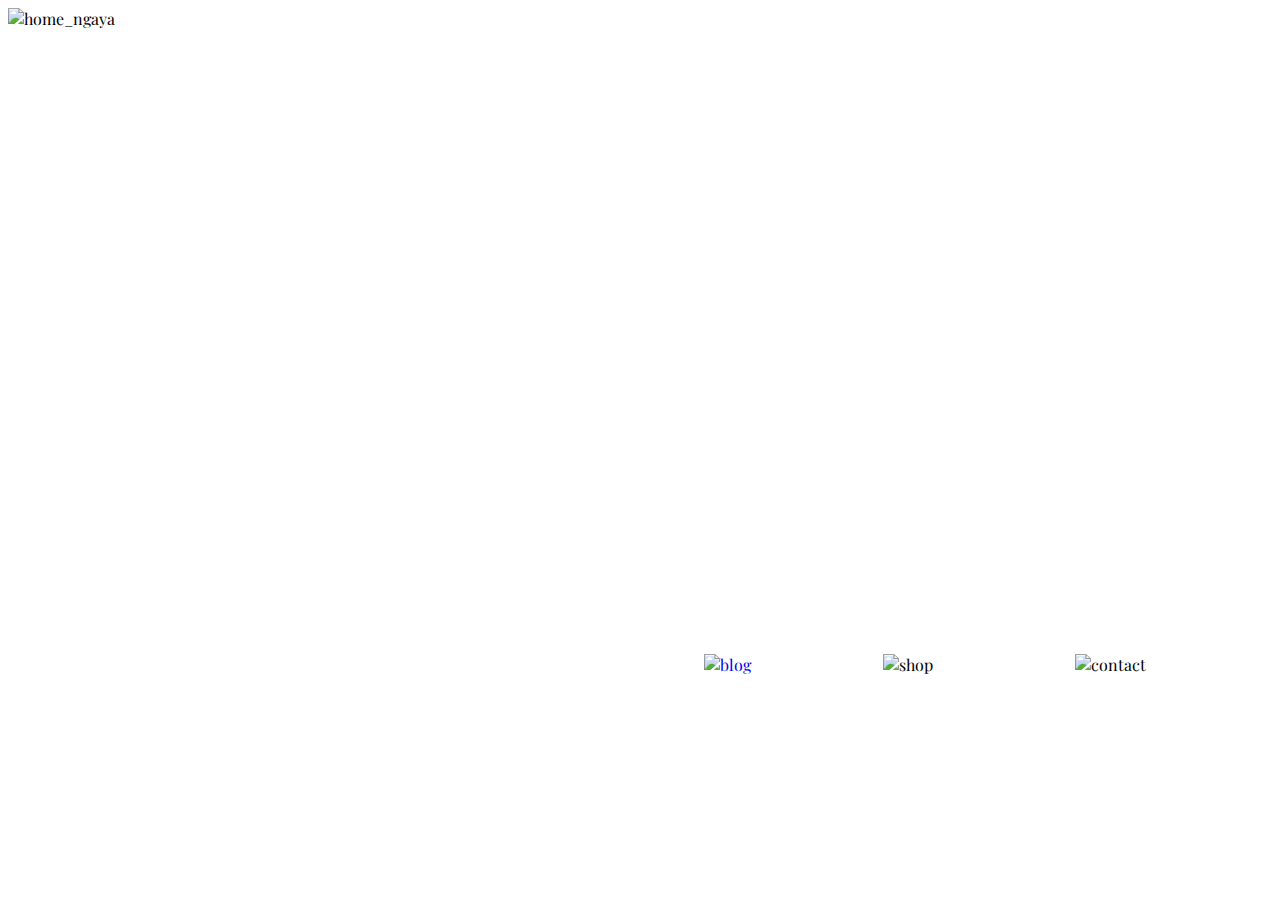
==== index.html @ c84c6b5a "Uploading website" ====
<!DOCTYPE html>
<html lang="fr">
    <head>
 
        <title>Ngaya.fr</title>
        <meta charset="utf-8" />
        <meta name = "description" content ="Boutique d'accesoires fait mains avec des tissus traditonnels comoriens ">

        <meta name="viewport" content="width=device-width, initial-scale=1"> 
        <!-- Permet de s'adapter à une version mobile + fonctionnalité de zoom-->

        <link href="https://fonts.googleapis.com/css?family=Playfair+Display" rel="stylesheet">

        <link rel="stylesheet" href="https://stackpath.bootstrapcdn.com/bootstrap/4.2.1/css/bootstrap.min.css" integrity="sha384-GJzZqFGwb1QTTN6wy59ffF1BuGJpLSa9DkKMp0DgiMDm4iYMj70gZWKYbI706tWS" crossorigin="anonymous">

        <link rel="stylesheet" href="style.css"/>

    </head>
 
    <body>

    <div class="container col-sm-12 col-md-12 col-lg-12">
	    <img src="//raw.githubusercontent.com/nadnadou/nadnadou.github.io/landing_page_V3.jpg" alt="home_ngaya" width="100%">

	    <a href="/Users/Nadiou/Documents/Site internet/Ngaya/blog_ngaya.html">
	    	<img src="/Users/Nadiou/Documents/GitHub/nadnadou.github.io/Logo_Blog_V0.png" class="blog_logo"alt="blog" width="9%">
	    </a>

	    <img src="/Users/Nadiou/Documents/GitHub/nadnadou.github.io/Logo_Shop_V0.png" class="shop_logo" alt="shop" width="9%">

	    <img src="/Users/Nadiou/Documents/GitHub/nadnadou.github.io/Logo_Contact_V0.png" class="contact_logo"alt="contact" width="9%">

	    <!-- <div class="footer">
	    	<div class="row">
	    		<div class="col-sm-12 col-md-12 col-lg-12">
	    			(c) Ngaya.fr - glkfgdlfkgdlfkg,k,gdlk,gl dk,gl dk,gl dk,g  Blog  - Accessoires faits mains - Contact
	    		</div>
	    	</div>
	    	
	    </div>-->
	</div>

	<!-- <div class="container col-sm-12 col-md-12 col-lg-12 ">

		.container
  .row
    .col

		<div class="row">
			<div class="container col-sm-12 col-md-12 col-lg-12 footer">

				(c) Ngaya.fr - Blog  - Accessoires faits mains - Contact
				
			</div>
		</div>		
	</div>

	-->
		

	</footer>

  
      <script src="https://code.jquery.com/jquery-3.3.1.slim.min.js" integrity="sha384-q8i/X+965DzO0rT7abK41JStQIAqVgRVzpbzo5smXKp4YfRvH+8abtTE1Pi6jizo" crossorigin="anonymous"></script>
      <script src="https://cdnjs.cloudflare.com/ajax/libs/popper.js/1.14.6/umd/popper.min.js" integrity="sha384-wHAiFfRlMFy6i5SRaxvfOCifBUQy1xHdJ/yoi7FRNXMRBu5WHdZYu1hA6ZOblgut" crossorigin="anonymous"></script>
      <script src="https://stackpath.bootstrapcdn.com/bootstrap/4.2.1/js/bootstrap.min.js" integrity="sha384-B0UglyR+jN6CkvvICOB2joaf5I4l3gm9GU6Hc1og6Ls7i6U/mkkaduKaBhlAXv9k" crossorigin="anonymous"></script>

         
    </body>
    
</html>
---- style.css ----
body
{
 font-family: 'Playfair Display', serif;
 background-color: white;
}

.container{
/*	padding-left: 5%;
	padding-right: 5%;
	padding-top: 5%;
	padding-bottom: 5%;*/
}

.blog_logo {
	position: absolute;
	bottom: 25%;
	left: 55%;
}

.shop_logo {
	position: absolute;
	bottom: 25%;
	left: 69%;
}

.contact_logo {
	position: absolute;
	bottom: 25%;
	left: 84%;
}

/*.footer{
	position: absolute;
	background-color: #ffe6ff; 
	bottom: 4.7%;

}
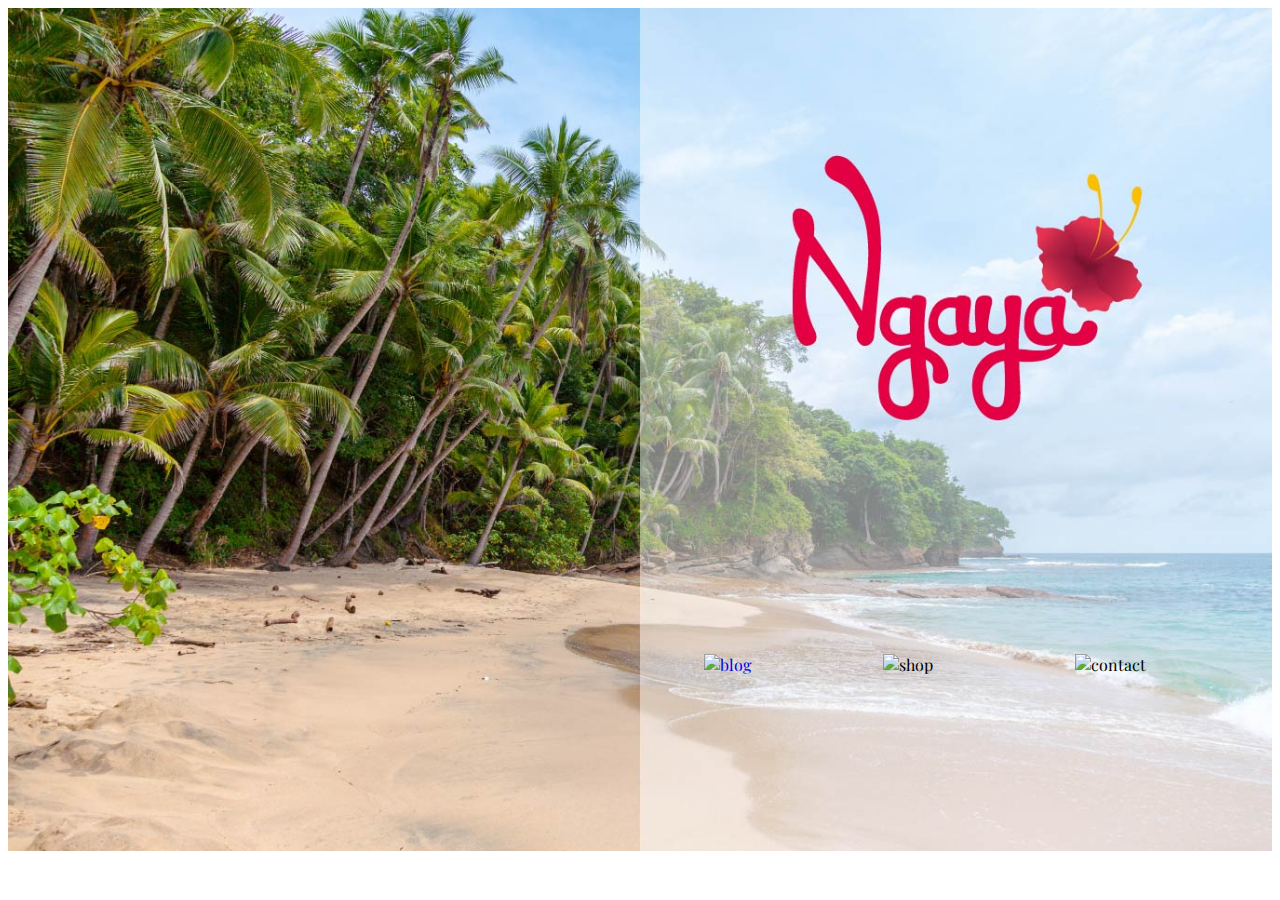
==== commit 7f28063e: "Uploading website" ====
--- a/index.html
+++ b/index.html
@@ -20,7 +20,7 @@
     <body>
 
     <div class="container col-sm-12 col-md-12 col-lg-12">
-	    <img src="//raw.githubusercontent.com/nadnadou/nadnadou.github.io/landing_page_V3.jpg" alt="home_ngaya" width="100%">
+	    <img src="//nadnadou.github.io/landing_page_V3.jpg" alt="home_ngaya" width="100%">
 
 	    <a href="/Users/Nadiou/Documents/Site internet/Ngaya/blog_ngaya.html">
 	    	<img src="/Users/Nadiou/Documents/GitHub/nadnadou.github.io/Logo_Blog_V0.png" class="blog_logo"alt="blog" width="9%">
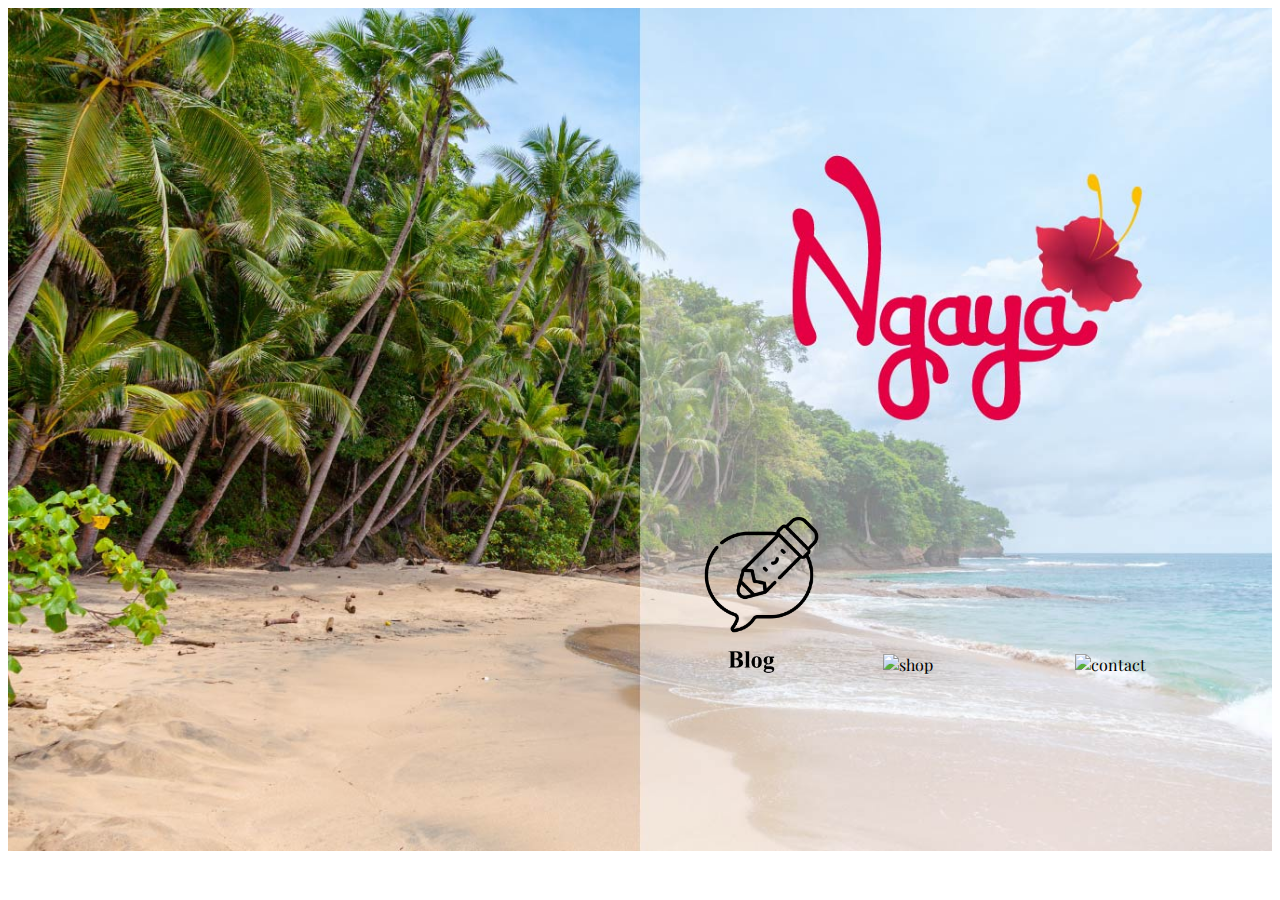
==== commit 934ce27a: "Uploading website" ====
--- a/index.html
+++ b/index.html
@@ -23,12 +23,12 @@
 	    <img src="//nadnadou.github.io/landing_page_V3.jpg" alt="home_ngaya" width="100%">
 
 	    <a href="/Users/Nadiou/Documents/Site internet/Ngaya/blog_ngaya.html">
-	    	<img src="/Users/Nadiou/Documents/GitHub/nadnadou.github.io/Logo_Blog_V0.png" class="blog_logo"alt="blog" width="9%">
+	    	<img src="//nadnadou.github.io/Logo_Blog_V0.png" class="blog_logo"alt="blog" width="9%">
 	    </a>
 
-	    <img src="/Users/Nadiou/Documents/GitHub/nadnadou.github.io/Logo_Shop_V0.png" class="shop_logo" alt="shop" width="9%">
+	    <img src="/nadnadou.github.io/Logo_Shop_V0.png" class="shop_logo" alt="shop" width="9%">
 
-	    <img src="/Users/Nadiou/Documents/GitHub/nadnadou.github.io/Logo_Contact_V0.png" class="contact_logo"alt="contact" width="9%">
+	    <img src="/nadnadou.github.io/Logo_Contact_V0.png" class="contact_logo"alt="contact" width="9%">
 
 	    <!-- <div class="footer">
 	    	<div class="row">
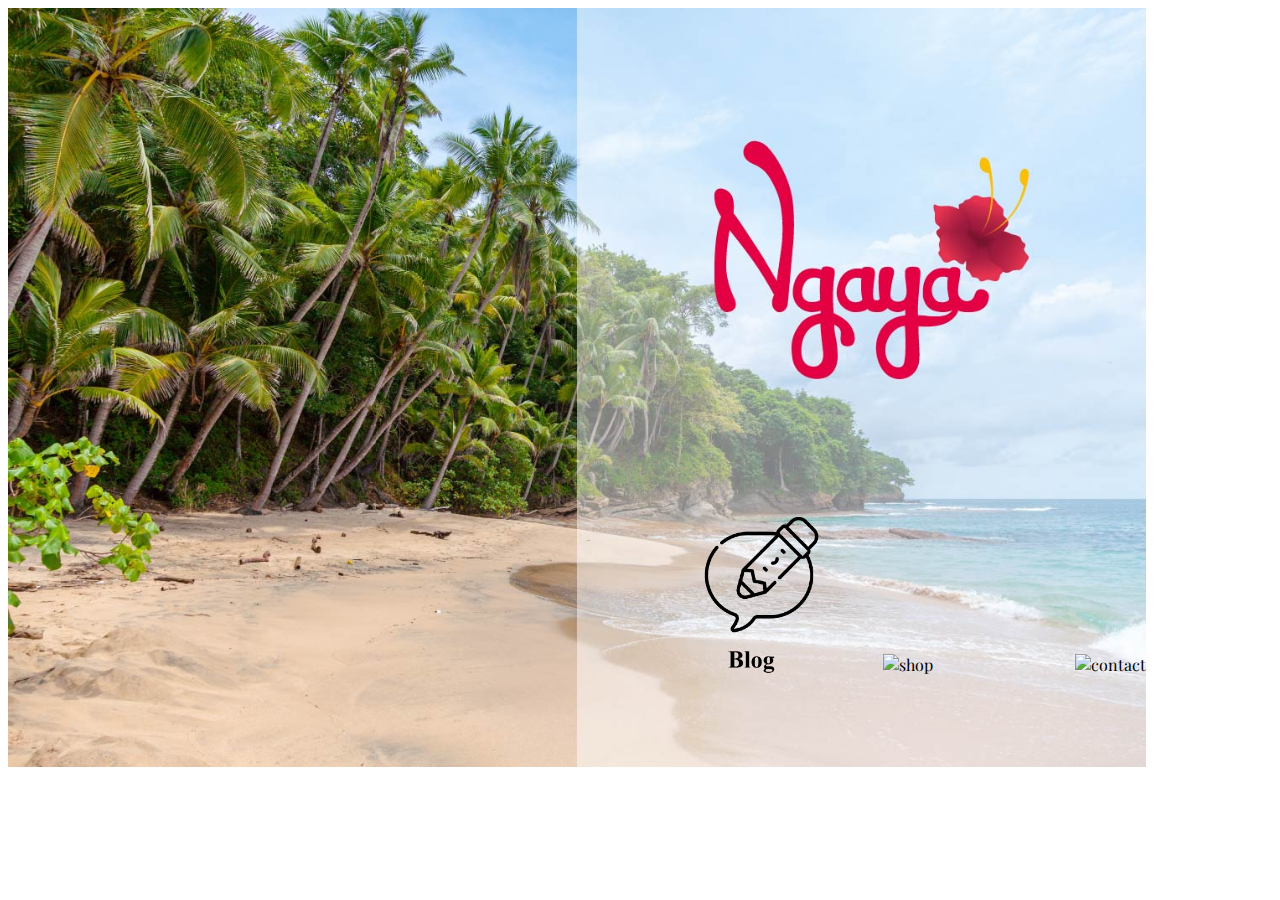
==== commit c3e19210: "Uploading website" ====
--- a/index.html
+++ b/index.html
@@ -20,7 +20,7 @@
     <body>
 
     <div class="container col-sm-12 col-md-12 col-lg-12">
-	    <img src="//nadnadou.github.io/landing_page_V3.jpg" alt="home_ngaya" width="100%">
+	    <img src="//nadnadou.github.io/landing_page_V3.jpg" alt="home_ngaya" width="90%">
 
 	    <a href="/Users/Nadiou/Documents/Site internet/Ngaya/blog_ngaya.html">
 	    	<img src="//nadnadou.github.io/Logo_Blog_V0.png" class="blog_logo"alt="blog" width="9%">
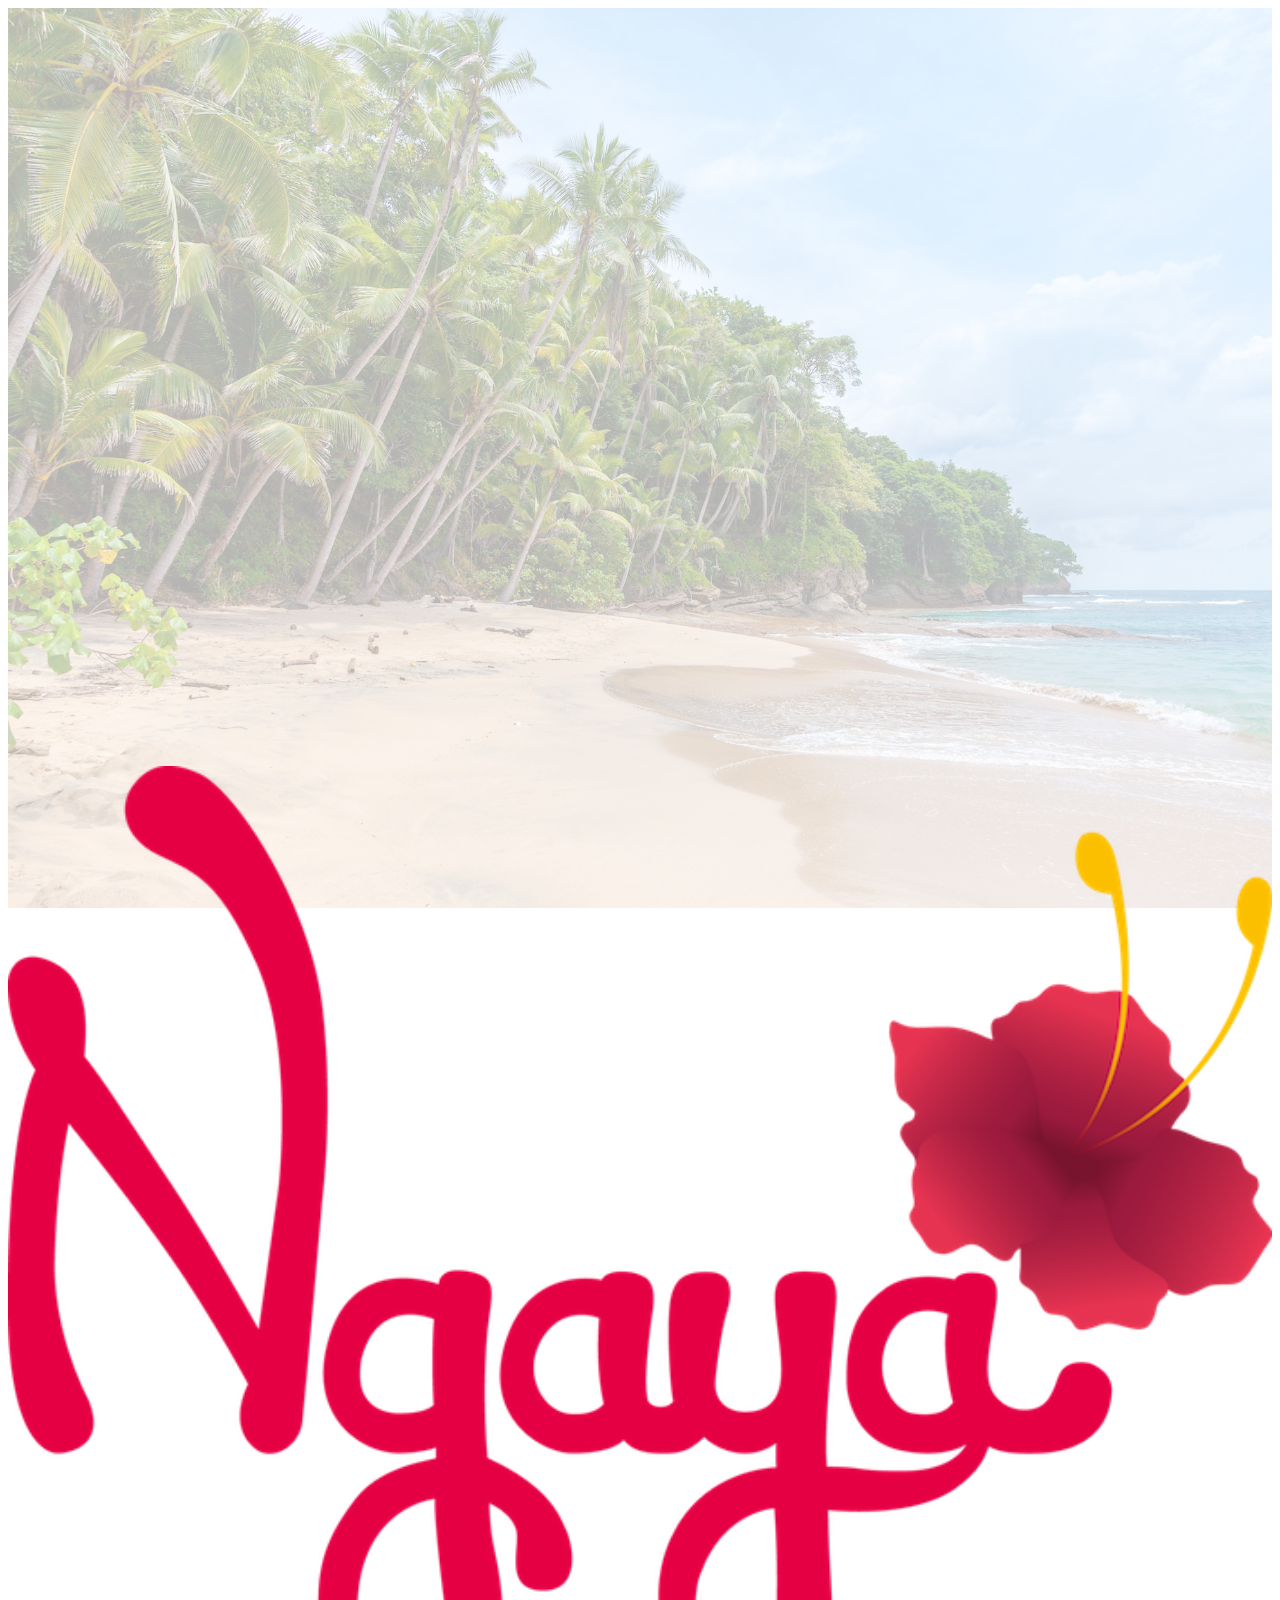
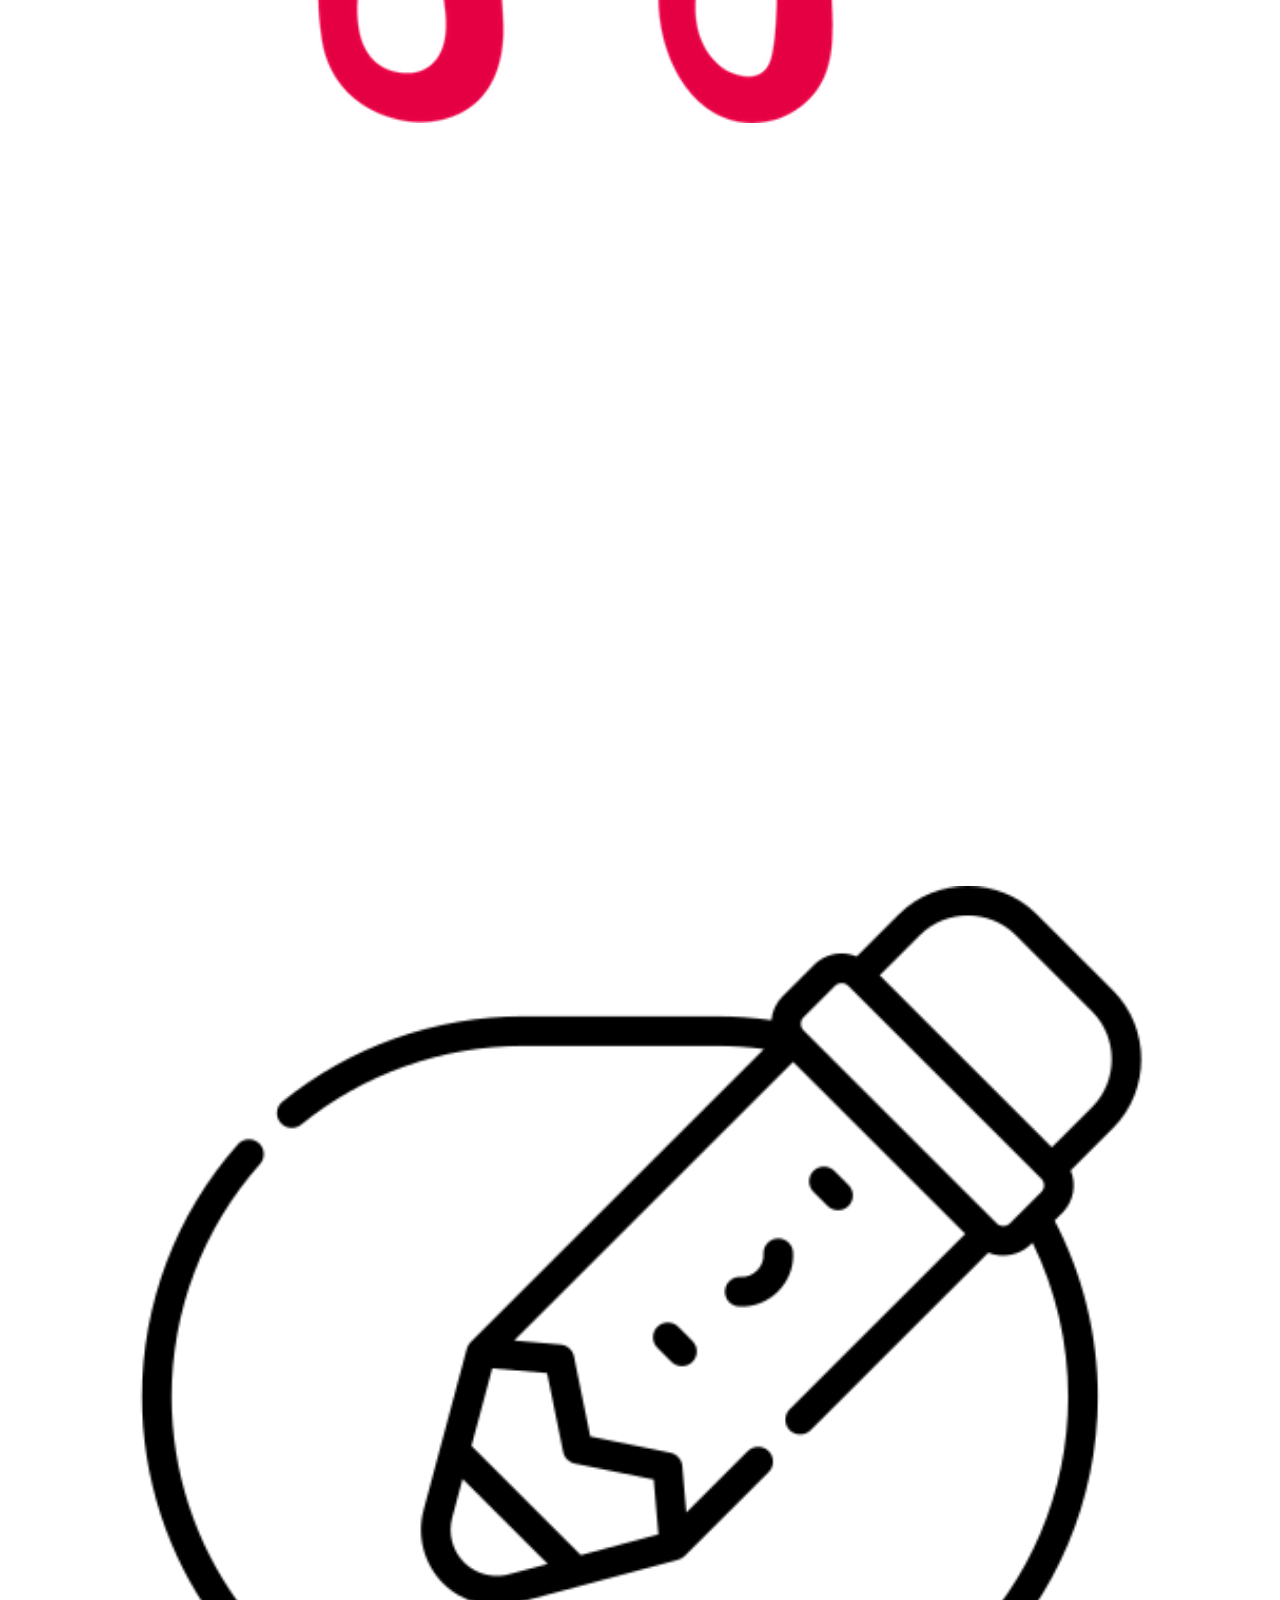
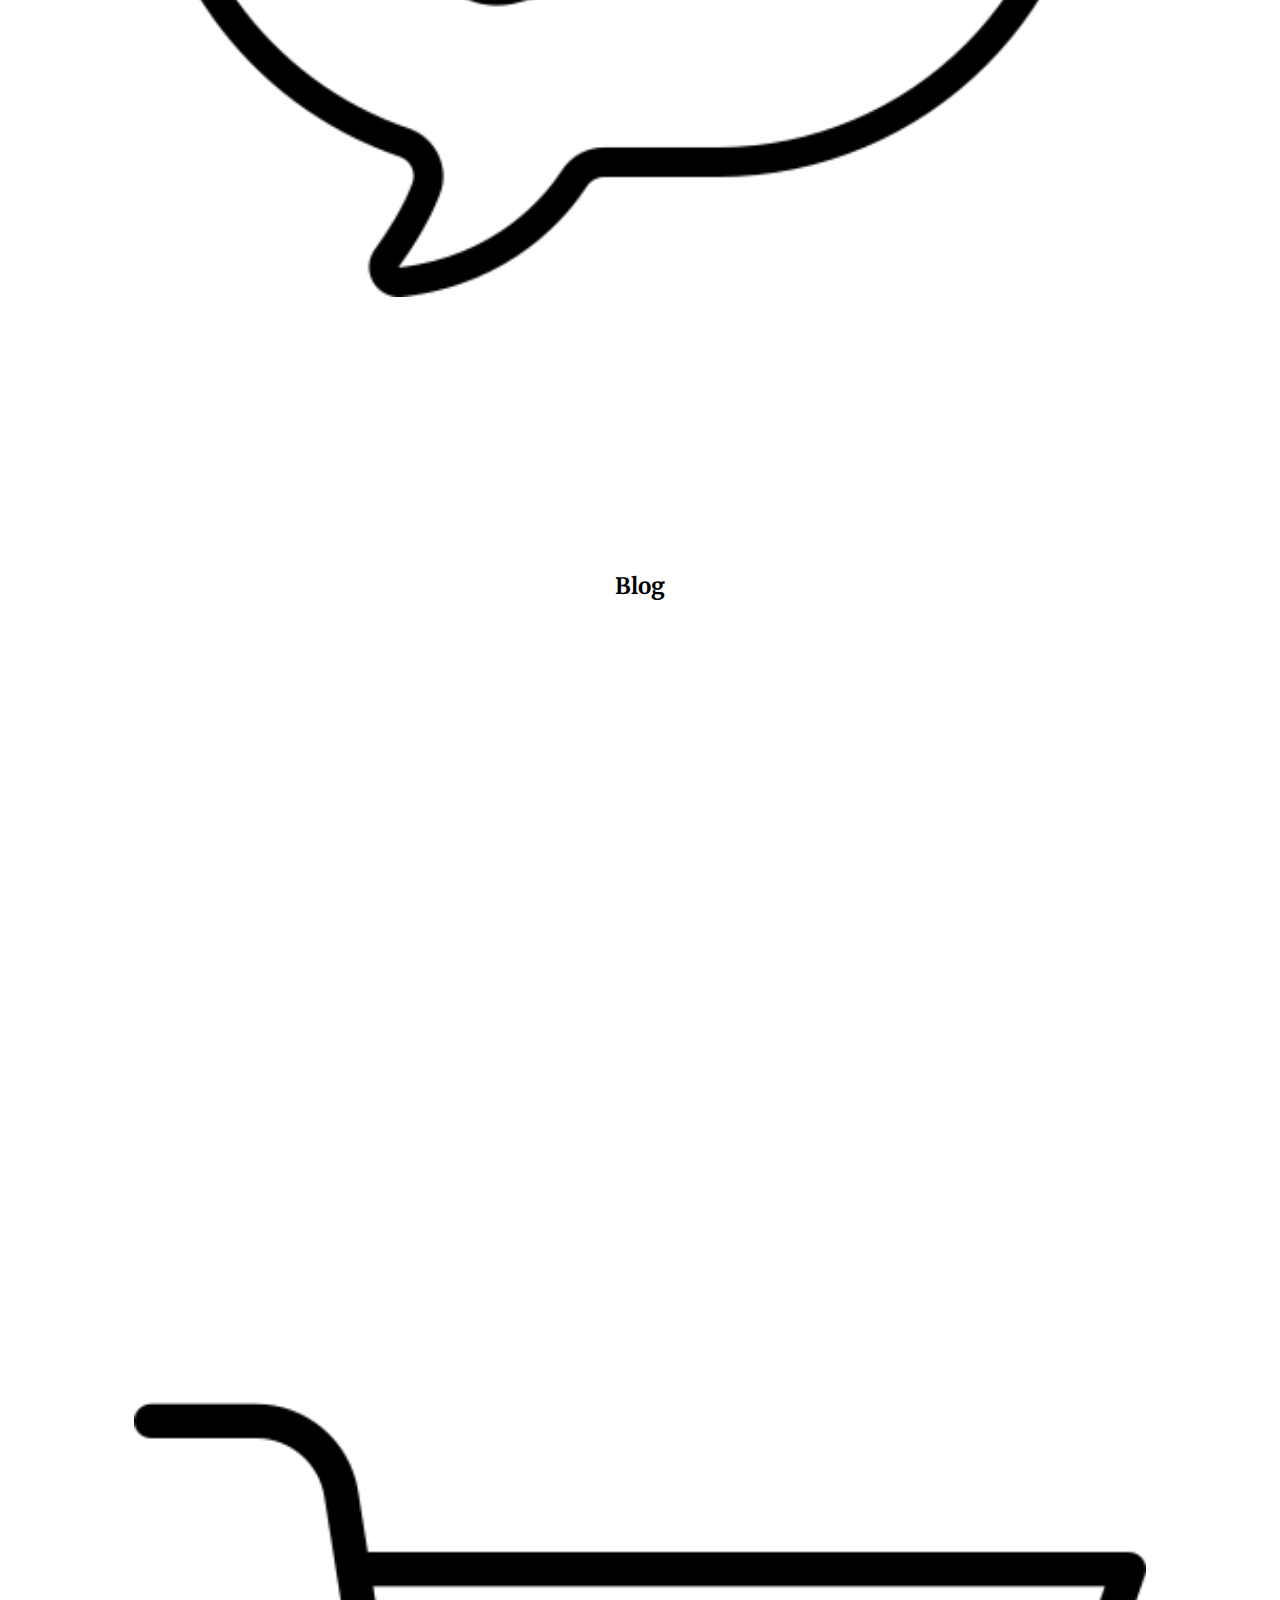
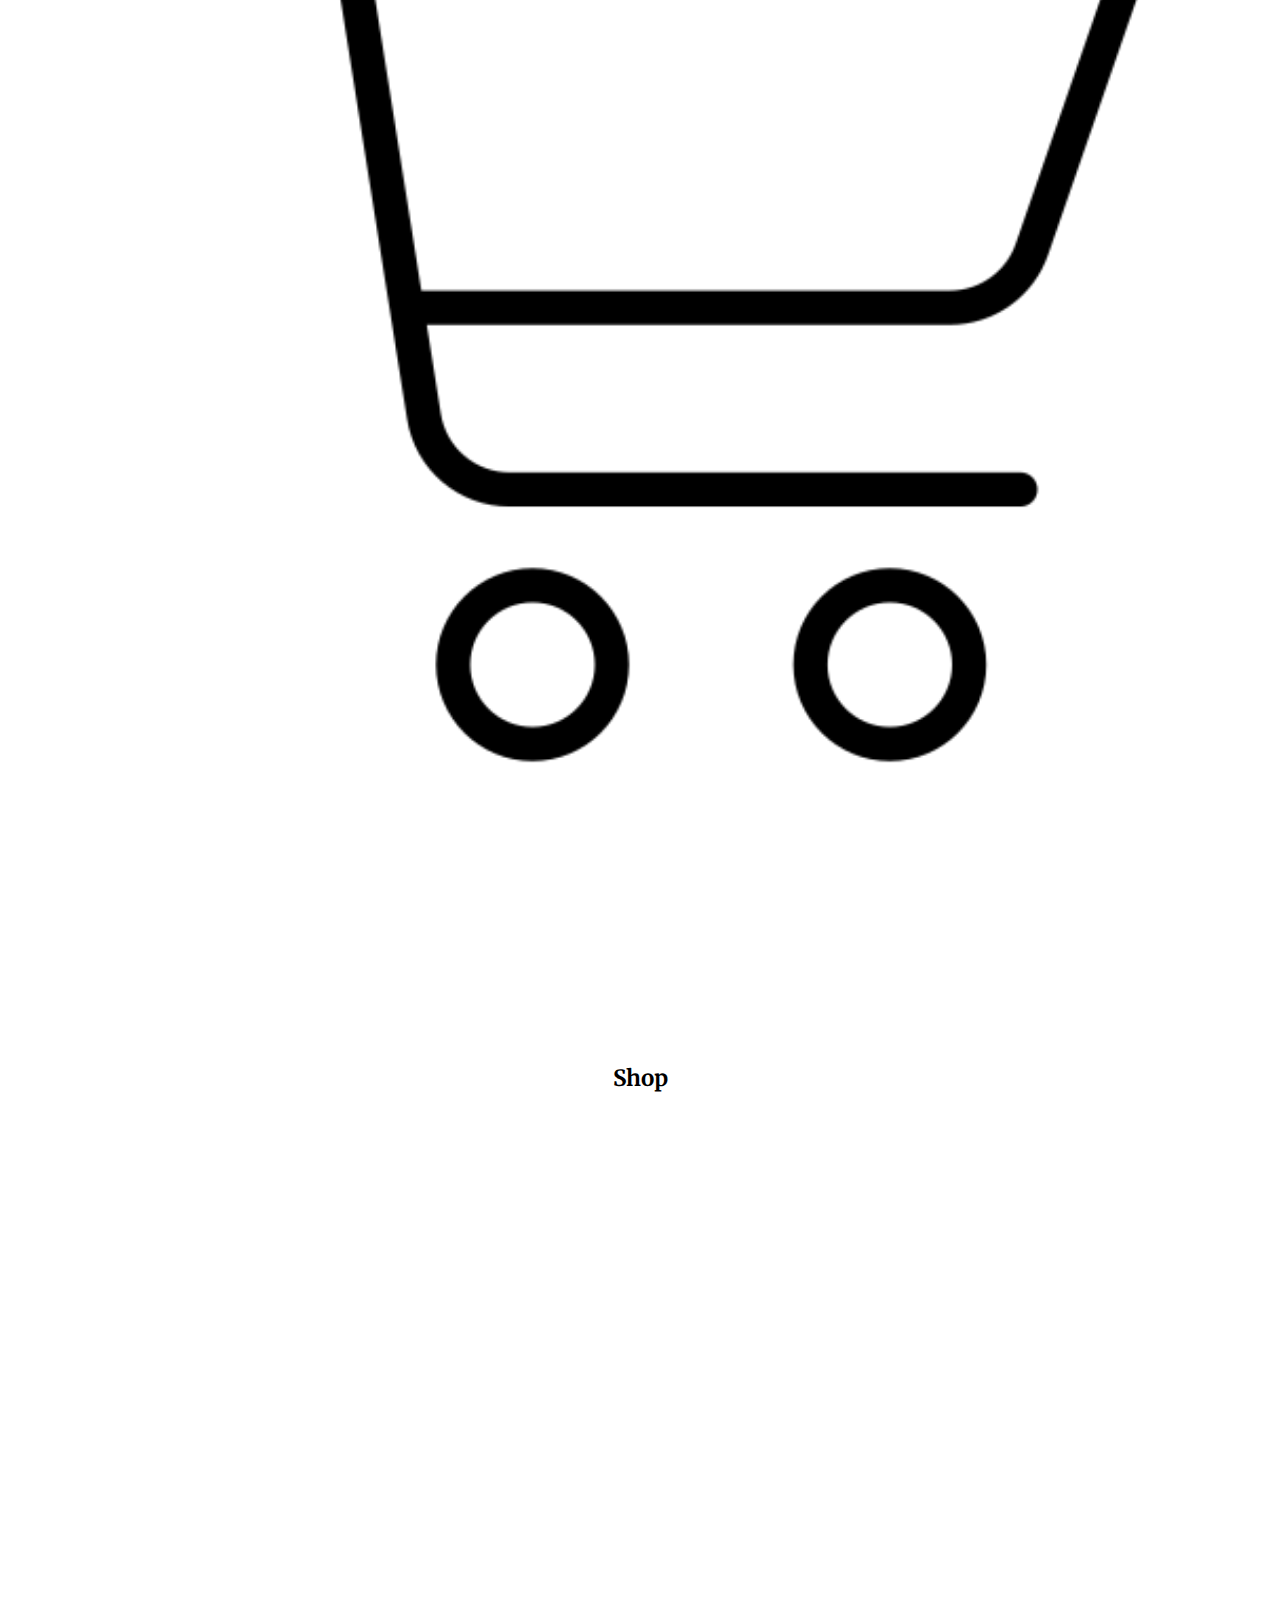
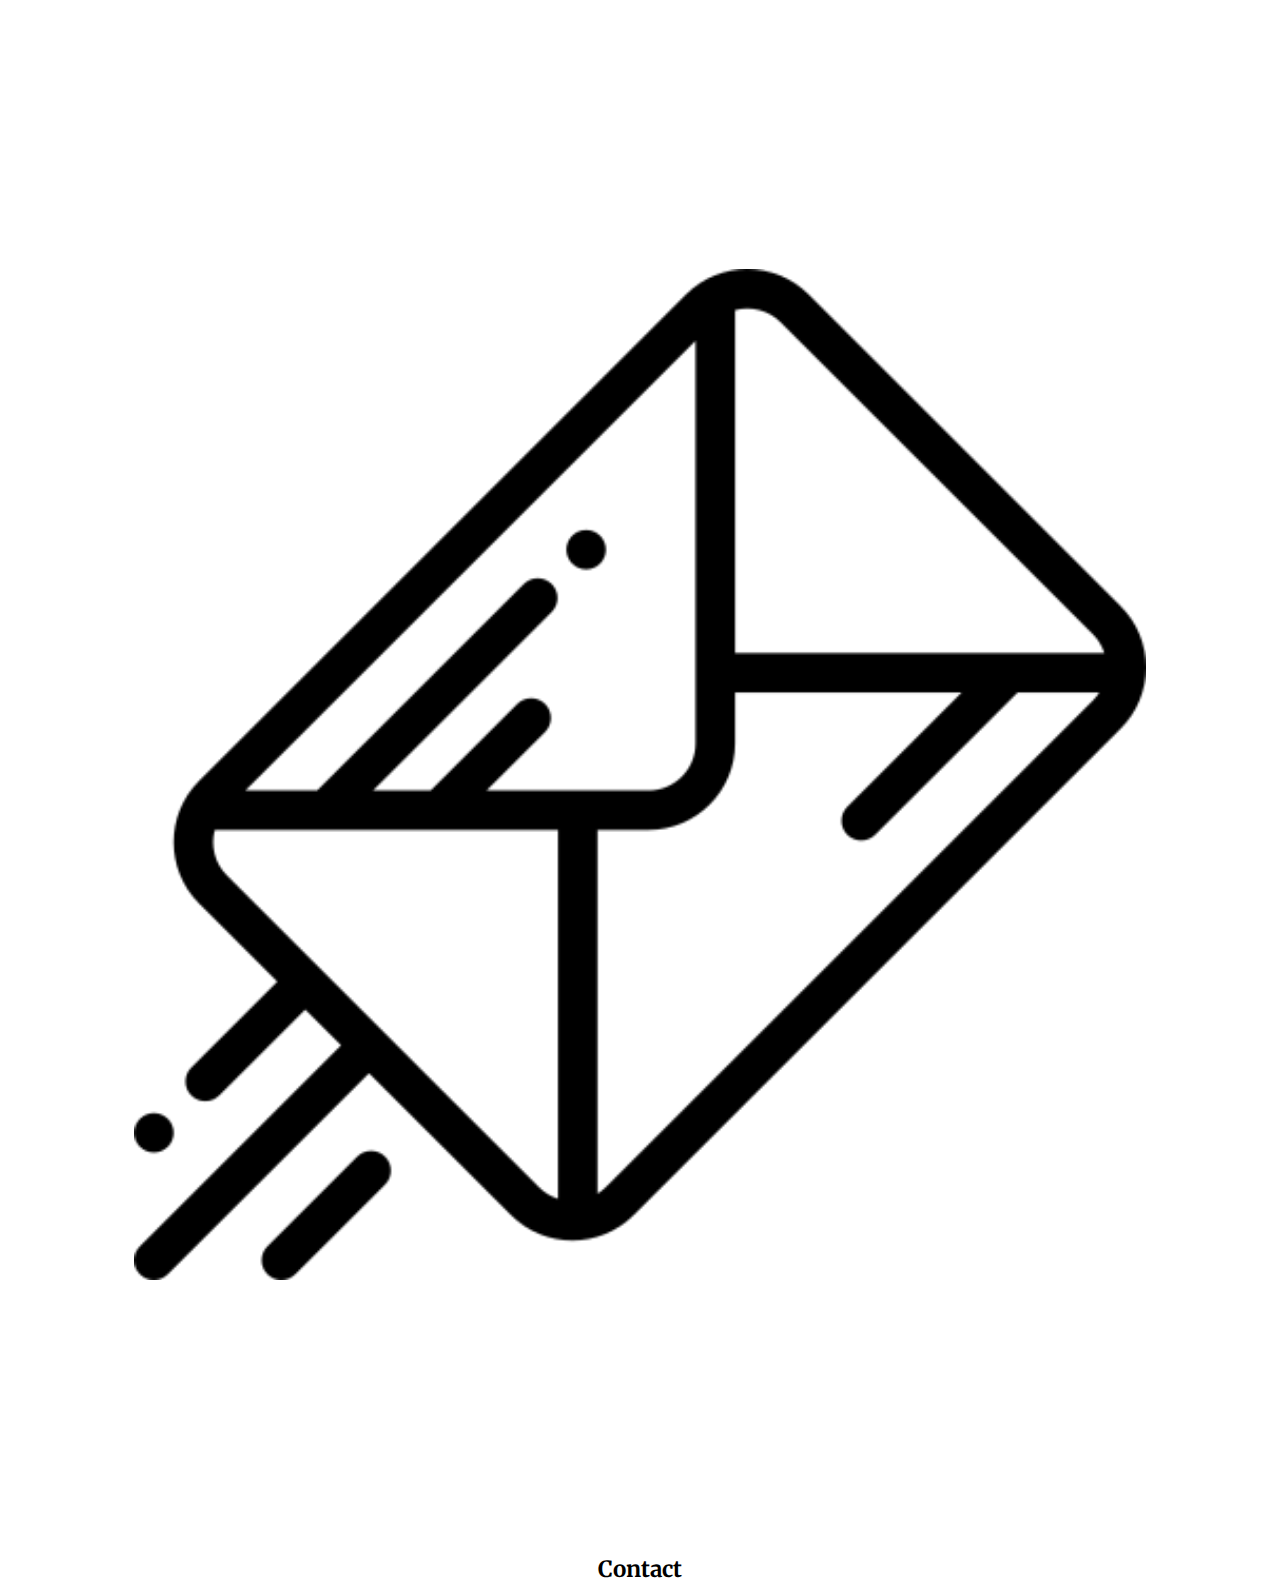
==== commit bff911cd: "website_download" ====
--- a/index.html
+++ b/index.html
@@ -9,7 +9,7 @@
         <meta name="viewport" content="width=device-width, initial-scale=1"> 
         <!-- Permet de s'adapter à une version mobile + fonctionnalité de zoom-->
 
-        <link href="https://fonts.googleapis.com/css?family=Playfair+Display" rel="stylesheet">
+        <link href="https://fonts.googleapis.com/css?family=Merriweather" rel="stylesheet">
 
         <link rel="stylesheet" href="https://stackpath.bootstrapcdn.com/bootstrap/4.2.1/css/bootstrap.min.css" integrity="sha384-GJzZqFGwb1QTTN6wy59ffF1BuGJpLSa9DkKMp0DgiMDm4iYMj70gZWKYbI706tWS" crossorigin="anonymous">
 
@@ -19,53 +19,70 @@
  
     <body>
 
-    <div class="container col-sm-12 col-md-12 col-lg-12">
-	    <img src="//nadnadou.github.io/landing_page_V3.jpg" alt="home_ngaya" width="90%">
+      <!-- Notion de lien relatif/absolu : 
+        le fichier index.html est considéré comme le fichier root
+       -->
 
-	    <a href="/Users/Nadiou/Documents/Site internet/Ngaya/blog_ngaya.html">
-	    	<img src="//nadnadou.github.io/Logo_Blog_V0.png" class="blog_logo"alt="blog" width="9%">
-	    </a>
+    <div class="container-fluid nga-main">
+      <!-- attention container = classe Bootstrap, déjà paramétrée -->
+      <!-- taille image optimale : 1920 px x 1080 px (full HD) -->
 
-	    <img src="/nadnadou.github.io/Logo_Shop_V0.png" class="shop_logo" alt="shop" width="9%">
+   <div class="row">
+     <div class="col-sm-6 nga-left">
+     </div>
 
-	    <img src="/nadnadou.github.io/Logo_Contact_V0.png" class="contact_logo"alt="contact" width="9%">
+     <div class="col-sm-6 nga-right">
 
-	    <!-- <div class="footer">
-	    	<div class="row">
-	    		<div class="col-sm-12 col-md-12 col-lg-12">
-	    			(c) Ngaya.fr - glkfgdlfkgdlfkg,k,gdlk,gl dk,gl dk,gl dk,g  Blog  - Accessoires faits mains - Contact
-	    		</div>
-	    	</div>
-	    	
-	    </div>-->
-	</div>
+        <div class="container-fluid">
+          <div class="row">
+            <div class="col-sm-6 offset-sm-3">
+              <img src="images/nga-logo.png" class="nga-logo" alt="ngaya_logo">
+            </div>
 
-	<!-- <div class="container col-sm-12 col-md-12 col-lg-12 ">
+            <div class="col-sm-4">
+              <img src="images/nga-blog.png" class="nga-blog" alt="ngaya_blog">
 
-		.container
-  .row
-    .col
+              <h2>Blog</h2>
 
-		<div class="row">
-			<div class="container col-sm-12 col-md-12 col-lg-12 footer">
+            </div>
 
-				(c) Ngaya.fr - Blog  - Accessoires faits mains - Contact
-				
-			</div>
-		</div>		
-	</div>
+            <div class="col-sm-4">
 
-	-->
-		
+              <img src="images/nga-shop.png" class="nga-shop" alt="ngaya_shop">
 
-	</footer>
+              <h2>Shop</h2>
 
-  
-      <script src="https://code.jquery.com/jquery-3.3.1.slim.min.js" integrity="sha384-q8i/X+965DzO0rT7abK41JStQIAqVgRVzpbzo5smXKp4YfRvH+8abtTE1Pi6jizo" crossorigin="anonymous"></script>
-      <script src="https://cdnjs.cloudflare.com/ajax/libs/popper.js/1.14.6/umd/popper.min.js" integrity="sha384-wHAiFfRlMFy6i5SRaxvfOCifBUQy1xHdJ/yoi7FRNXMRBu5WHdZYu1hA6ZOblgut" crossorigin="anonymous"></script>
-      <script src="https://stackpath.bootstrapcdn.com/bootstrap/4.2.1/js/bootstrap.min.js" integrity="sha384-B0UglyR+jN6CkvvICOB2joaf5I4l3gm9GU6Hc1og6Ls7i6U/mkkaduKaBhlAXv9k" crossorigin="anonymous"></script>
+            </div>
+
+           <div class="col-sm-4">
+
+              <img src="images/nga-contact.png" class="nga-contact" alt="ngaya_contact">
+
+              <h2>Contact</h2>
+
+            </div>
+
+          </div>
+        </div>
+     </div>
+   </div>
+
+
+<!--      <img src="images/landing_page_V3.jpg" alt="home_ngaya" width="100%">
+
+      <a href="blog_ngaya.html">
+        <img src="images/Logo_Blog_V0.png" class="blog_logo"alt="blog" width="9%">
+      </a>
+
+      <img src="images/Logo_Shop_V0.png" class="shop_logo" alt="shop" width="9%">
+
+      <img src="images/Logo_Contact_V0.png" class="contact_logo"alt="contact" width="9%"> -->
+
+  </div>
 
          
     </body>
+
+    <!-- pas besoin de mettre la partie JS de bootstrap car pas utile -->
     
 </html>--- a/style.css
+++ b/style.css
@@ -1,37 +1,65 @@
 body
 {
- font-family: 'Playfair Display', serif;
+ /*font-family: 'Playfair Display', serif;*/
+ font-family: 'Merriweather', serif;
  background-color: white;
+ text-align: center;
 }
 
-.container{
-/*	padding-left: 5%;
-	padding-right: 5%;
-	padding-top: 5%;
-	padding-bottom: 5%;*/
+h2{
+	font-size: 1.4em;
+	
+}
+.nga-main{
+	background-color: pink;
+	background-image: url('images/background.jpg');
+	background-repeat: no-repeat;
+	background-size: cover; 
+	/*cover : couvre la largeur de la page*/
+	height: 100vh; 
+	/*height : 100vh permet d'avoir un contenu qui prend 100% de la hauteur de l'écran
+	et ce quelque soit l'écran
+	*/
 }
 
-.blog_logo {
-	position: absolute;
-	bottom: 25%;
-	left: 55%;
+.nga-right{
+	background-color: rgb(255,255,255,0.7);
+	background-size: cover; 
+	height: 100vh; 
+	/*opacity: 0.7;*/
 }
 
-.shop_logo {
-	position: absolute;
-	bottom: 25%;
-	left: 69%;
+.nga-logo{
+	width: 100%;
+	padding-top: 60%;
+
 }
 
-.contact_logo {
-	position: absolute;
-	bottom: 25%;
-	left: 84%;
+.nga-blog{
+	width: 80%;
+	padding-top: 60%;
+	padding-bottom: 20%;
 }
 
-/*.footer{
-	position: absolute;
-	background-color: #ffe6ff; 
-	bottom: 4.7%;
+.nga-blog:hover{
+	/*pour mettre une hover avec une autre image utiliser Javascript*/
+	opacity: 0.7;
+}
 
+.nga-shop{
+	width: 80%;
+	padding-top: 60%;
+	padding-bottom: 20%;
 }
+.nga-shop:hover{
+	opacity: 0.7;
+}
+
+.nga-contact{
+	width: 80%;
+	padding-top: 60%;
+	padding-bottom: 20%;
+}
+.nga-contact:hover{
+	opacity: 0.7;
+}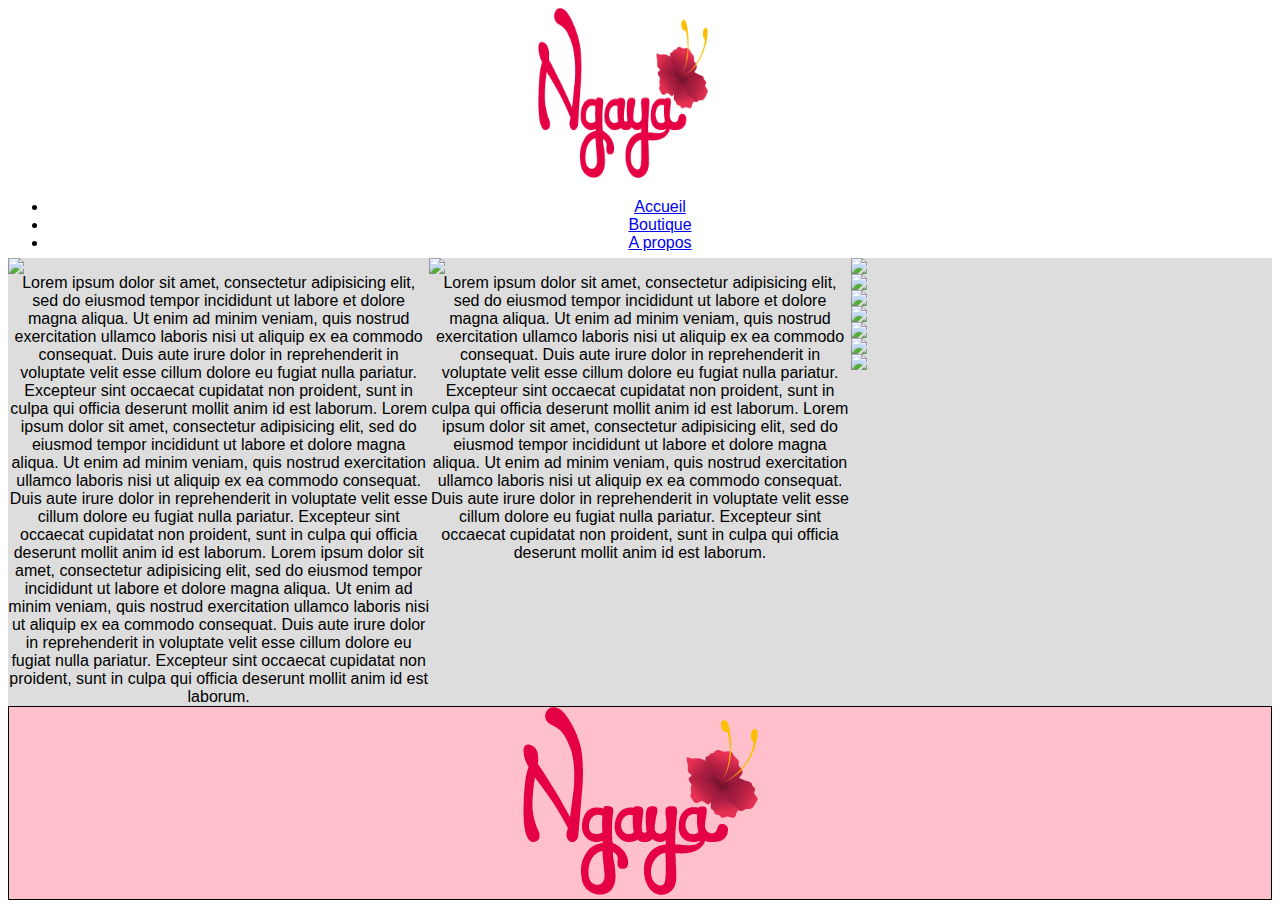
==== commit 9b2543e1: "Add files via upload" ====
--- a/index.html
+++ b/index.html
@@ -1,88 +1,138 @@
-<!DOCTYPE html>
-<html lang="fr">
-    <head>
- 
-        <title>Ngaya.fr</title>
-        <meta charset="utf-8" />
-        <meta name = "description" content ="Boutique d'accesoires fait mains avec des tissus traditonnels comoriens ">
-
-        <meta name="viewport" content="width=device-width, initial-scale=1"> 
-        <!-- Permet de s'adapter à une version mobile + fonctionnalité de zoom-->
-
-        <link href="https://fonts.googleapis.com/css?family=Merriweather" rel="stylesheet">
-
-        <link rel="stylesheet" href="https://stackpath.bootstrapcdn.com/bootstrap/4.2.1/css/bootstrap.min.css" integrity="sha384-GJzZqFGwb1QTTN6wy59ffF1BuGJpLSa9DkKMp0DgiMDm4iYMj70gZWKYbI706tWS" crossorigin="anonymous">
-
-        <link rel="stylesheet" href="style.css"/>
-
-    </head>
- 
-    <body>
-
-      <!-- Notion de lien relatif/absolu : 
-        le fichier index.html est considéré comme le fichier root
-       -->
-
-    <div class="container-fluid nga-main">
-      <!-- attention container = classe Bootstrap, déjà paramétrée -->
-      <!-- taille image optimale : 1920 px x 1080 px (full HD) -->
-
-   <div class="row">
-     <div class="col-sm-6 nga-left">
-     </div>
-
-     <div class="col-sm-6 nga-right">
-
-        <div class="container-fluid">
-          <div class="row">
-            <div class="col-sm-6 offset-sm-3">
-              <img src="images/nga-logo.png" class="nga-logo" alt="ngaya_logo">
-            </div>
-
-            <div class="col-sm-4">
-              <img src="images/nga-blog.png" class="nga-blog" alt="ngaya_blog">
-
-              <h2>Blog</h2>
-
-            </div>
-
-            <div class="col-sm-4">
-
-              <img src="images/nga-shop.png" class="nga-shop" alt="ngaya_shop">
-
-              <h2>Shop</h2>
-
-            </div>
-
-           <div class="col-sm-4">
-
-              <img src="images/nga-contact.png" class="nga-contact" alt="ngaya_contact">
-
-              <h2>Contact</h2>
-
-            </div>
-
-          </div>
-        </div>
-     </div>
-   </div>
-
-
-<!--      <img src="images/landing_page_V3.jpg" alt="home_ngaya" width="100%">
-
-      <a href="blog_ngaya.html">
-        <img src="images/Logo_Blog_V0.png" class="blog_logo"alt="blog" width="9%">
-      </a>
-
-      <img src="images/Logo_Shop_V0.png" class="shop_logo" alt="shop" width="9%">
-
-      <img src="images/Logo_Contact_V0.png" class="contact_logo"alt="contact" width="9%"> -->
-
-  </div>
-
-         
-    </body>
-
-    <!-- pas besoin de mettre la partie JS de bootstrap car pas utile -->
-    
+<!DOCTYPE html>
+<html lang="fr">
+    <head>
+ 
+        <title>Ngaya.fr</title>
+        <meta charset="utf-8" />
+        <meta name = "description" content ="Boutique d'accesoires fait mains avec des tissus traditonnels comoriens ">
+
+        <meta name="viewport" content="width=device-width, initial-scale=1"> 
+        <!-- Permet de s'adapter � une version mobile + fonctionnalit� de zoom-->
+
+        <link href="https://fonts.googleapis.com/css?family=Merriweather" rel="stylesheet">
+
+        <link rel="stylesheet" href="https://stackpath.bootstrapcdn.com/bootstrap/4.2.1/css/bootstrap.min.css" integrity="sha384-GJzZqFGwb1QTTN6wy59ffF1BuGJpLSa9DkKMp0DgiMDm4iYMj70gZWKYbI706tWS" crossorigin="anonymous">
+
+        <link rel="stylesheet" type="text/css" href="style.css">
+
+    </head>
+ 
+    <body>
+
+
+
+        <div class="container">
+
+            <div class="row">
+            	<!-- colonnes abritant le logo principal ainsi que les cat�gories "accueil", "boutique" et "a propos" -->
+
+            	<div class="col col-lg-4 col-md-4 col-sm-4">
+            		<!-- colonne 1 : logo. Largeur : 4/12 -->
+            		<img src="ngaya_logo.png" alt="nga-logo" class="nga_logo_principal">
+            	</div>
+
+				<div class="col col-lg-8 col-md-8 col-sm-8 nga-nav">
+					<!-- colonne 2 : barre de navigation Largeur : 4/12 -->
+			
+					<ul class="nav nav-pills nav-fill">
+		  				<li class="nav-item">
+		    					<a class="button nav-link active" href="#">Accueil</a>
+		  				</li>
+		  
+		  				<li class="nav-item">
+		   					<a class="button nav-link" href="#">Boutique</a>
+		  				</li>
+		  	
+		 			 	<li class="nav-item">
+		    					<a class="nav-link" href="#">A propos</a>
+		  				</li>
+		  		
+					</ul>
+				</div>
+            </div>
+
+ <!-- d�but colonne effet cascade -->
+
+<div class="grid">
+  <div class="grid-sizer"></div>
+  <div class="grid-item">
+    <img src="https://s3-us-west-2.amazonaws.com/s.cdpn.io/82/orange-tree.jpg" />
+    Lorem ipsum dolor sit amet, consectetur adipisicing elit, sed do eiusmod
+    tempor incididunt ut labore et dolore magna aliqua. Ut enim ad minim veniam,
+    quis nostrud exercitation ullamco laboris nisi ut aliquip ex ea commodo
+    consequat. Duis aute irure dolor in reprehenderit in voluptate velit esse
+    cillum dolore eu fugiat nulla pariatur. Excepteur sint occaecat cupidatat non
+    proident, sunt in culpa qui officia deserunt mollit anim id est laborum.
+    Lorem ipsum dolor sit amet, consectetur adipisicing elit, sed do eiusmod
+    tempor incididunt ut labore et dolore magna aliqua. Ut enim ad minim veniam,
+    quis nostrud exercitation ullamco laboris nisi ut aliquip ex ea commodo
+    consequat. Duis aute irure dolor in reprehenderit in voluptate velit esse
+    cillum dolore eu fugiat nulla pariatur. Excepteur sint occaecat cupidatat non
+    proident, sunt in culpa qui officia deserunt mollit anim id est laborum.
+    Lorem ipsum dolor sit amet, consectetur adipisicing elit, sed do eiusmod
+    tempor incididunt ut labore et dolore magna aliqua. Ut enim ad minim veniam,
+    quis nostrud exercitation ullamco laboris nisi ut aliquip ex ea commodo
+    consequat. Duis aute irure dolor in reprehenderit in voluptate velit esse
+    cillum dolore eu fugiat nulla pariatur. Excepteur sint occaecat cupidatat non
+    proident, sunt in culpa qui officia deserunt mollit anim id est laborum.
+  </div>
+  <div class="grid-item">
+    <img src="https://s3-us-west-2.amazonaws.com/s.cdpn.io/82/submerged.jpg" />
+    Lorem ipsum dolor sit amet, consectetur adipisicing elit, sed do eiusmod
+    tempor incididunt ut labore et dolore magna aliqua. Ut enim ad minim veniam,
+    quis nostrud exercitation ullamco laboris nisi ut aliquip ex ea commodo
+    consequat. Duis aute irure dolor in reprehenderit in voluptate velit esse
+    cillum dolore eu fugiat nulla pariatur. Excepteur sint occaecat cupidatat non
+    proident, sunt in culpa qui officia deserunt mollit anim id est laborum.
+    Lorem ipsum dolor sit amet, consectetur adipisicing elit, sed do eiusmod
+    tempor incididunt ut labore et dolore magna aliqua. Ut enim ad minim veniam,
+    quis nostrud exercitation ullamco laboris nisi ut aliquip ex ea commodo
+    consequat. Duis aute irure dolor in reprehenderit in voluptate velit esse
+    cillum dolore eu fugiat nulla pariatur. Excepteur sint occaecat cupidatat non
+    proident, sunt in culpa qui officia deserunt mollit anim id est laborum.
+  </div>
+  <div class="grid-item">
+    <img src="https://s3-us-west-2.amazonaws.com/s.cdpn.io/82/look-out.jpg" />
+  </div>
+  <div class="grid-item">
+    <img src="https://s3-us-west-2.amazonaws.com/s.cdpn.io/82/one-world-trade.jpg" />
+  </div>
+  <div class="grid-item">
+    <img src="https://s3-us-west-2.amazonaws.com/s.cdpn.io/82/drizzle.jpg" />
+  </div>
+  <div class="grid-item">
+    <img src="https://s3-us-west-2.amazonaws.com/s.cdpn.io/82/cat-nose.jpg" />
+  </div>
+  <div class="grid-item">
+    <img src="https://s3-us-west-2.amazonaws.com/s.cdpn.io/82/contrail.jpg" />
+  </div>
+  <div class="grid-item">
+    <img src="https://s3-us-west-2.amazonaws.com/s.cdpn.io/82/golden-hour.jpg" />
+  </div>
+  <div class="grid-item">
+    <img src="https://s3-us-west-2.amazonaws.com/s.cdpn.io/82/flight-formation.jpg" />
+  </div>
+
+
+</div>
+
+ <!-- fin colonne effet cascade -->
+
+            <div class="row">
+                <div class="col col-lg-12">
+                	<footer class="nga-footer">
+                		
+                		<img src="ngaya_logo.png" alt="nga-logo">
+
+                	</footer>
+
+                </div>
+            </div>
+
+        </div>
+
+
+    </body>
+
+ 
 </html>--- a/style.css
+++ b/style.css
@@ -1,65 +1,77 @@
-body
-{
- /*font-family: 'Playfair Display', serif;*/
- font-family: 'Merriweather', serif;
- background-color: white;
- text-align: center;
-}
-
-h2{
-	font-size: 1.4em;
-	
-}
-.nga-main{
-	background-color: pink;
-	background-image: url('images/background.jpg');
-	background-repeat: no-repeat;
-	background-size: cover; 
-	/*cover : couvre la largeur de la page*/
-	height: 100vh; 
-	/*height : 100vh permet d'avoir un contenu qui prend 100% de la hauteur de l'écran
-	et ce quelque soit l'écran
-	*/
-}
-
-.nga-right{
-	background-color: rgb(255,255,255,0.7);
-	background-size: cover; 
-	height: 100vh; 
-	/*opacity: 0.7;*/
-}
-
-.nga-logo{
-	width: 100%;
-	padding-top: 60%;
-
-}
-
-.nga-blog{
-	width: 80%;
-	padding-top: 60%;
-	padding-bottom: 20%;
-}
-
-.nga-blog:hover{
-	/*pour mettre une hover avec une autre image utiliser Javascript*/
-	opacity: 0.7;
-}
-
-.nga-shop{
-	width: 80%;
-	padding-top: 60%;
-	padding-bottom: 20%;
-}
-.nga-shop:hover{
-	opacity: 0.7;
-}
-
-.nga-contact{
-	width: 80%;
-	padding-top: 60%;
-	padding-bottom: 20%;
-}
-.nga-contact:hover{
-	opacity: 0.7;
-}+body
+{
+ /*font-family: 'Playfair Display', serif;*/
+ font-family: 'Merriweather', serif;
+ background-color: white;
+ text-align: center;
+}
+
+h2{
+	font-size: 1.4em;
+}
+
+.nga_logo_principal{
+	position :relative;
+	right: 17px ;
+	width:170px;
+	height:170px;
+}
+
+.button{
+	margin-left: auto ; 
+	margin-right: auto;
+}
+
+.button:hover {
+	background-color: #4CAF50;
+}
+
+.nga-nav{
+	/*border: 0.1px solid black;*/
+	height: 60px;
+}
+
+/*contenu en cascade*/
+* { box-sizing: border-box; }
+
+/* force scrollbar */
+html { overflow-y: scroll;
+		overflow-x: scroll;}
+
+body { font-family: sans-serif; }
+
+/* ---- grid ---- */
+
+.grid {
+  background: #DDD;
+}
+
+/* clear fix */
+.grid:after {
+  content: '';
+  display: block;
+  clear: both;
+}
+
+/* ---- .grid-item ---- */
+
+.grid-sizer,
+.grid-item {
+  width: 33.333%;
+}
+
+.grid-item {
+  float: left;
+}
+
+.grid-item img {
+  display: block;
+  max-width: 100%;
+}
+
+
+.nga-footer{
+	background-color: pink;
+	border: 0.1px solid black;
+}
+
